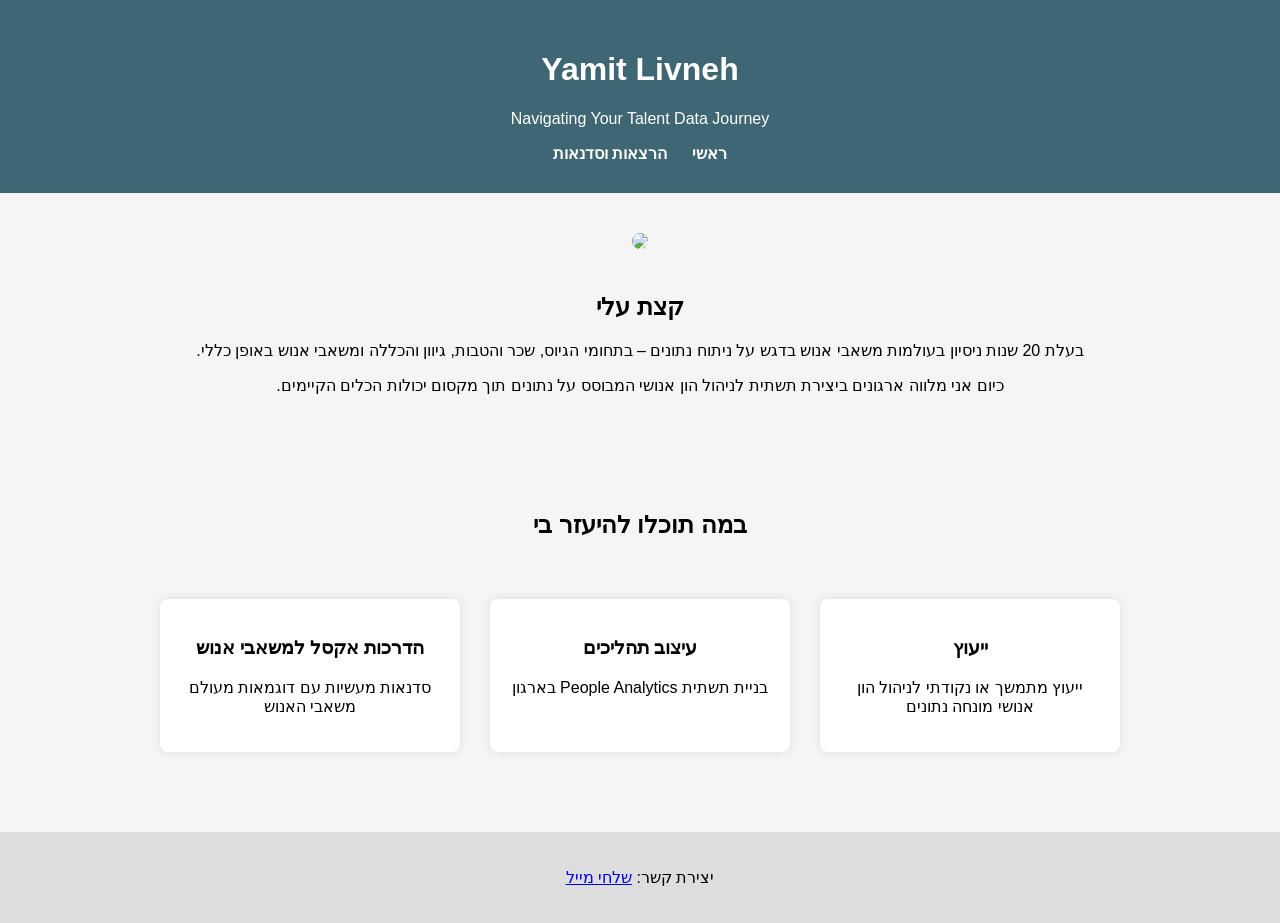
==== index.html @ d69ff3b9 "Add files via upload" ====
<!DOCTYPE html>
<html lang="he" dir="rtl">

<head>
<meta charset="UTF-8">
<title>Yamit Livneh</title>
<link rel="stylesheet" href="style.css">
</head>

<body>

<header>

<h1>Yamit Livneh</h1>
<p>Navigating Your Talent Data Journey</p>

<nav>
<a href="index.html">ראשי</a>
<a href="workshops.html">הרצאות וסדנאות</a>
</nav>

</header>

<section class="about">

<img src="images/profile.jpg" class="profile">

<h2>קצת עלי</h2>

<p>
בעלת 20 שנות ניסיון בעולמות משאבי אנוש בדגש על ניתוח נתונים – בתחומי הגיוס,
שכר והטבות, גיוון והכללה ומשאבי אנוש באופן כללי.
</p>

<p>
כיום אני מלווה ארגונים ביצירת תשתית לניהול הון אנושי המבוסס על נתונים
תוך מקסום יכולות הכלים הקיימים.
</p>

</section>

<section class="services">

<h2>במה תוכלו להיעזר בי</h2>

<div class="cards">

<div class="card">
<h3>ייעוץ</h3>
<p>ייעוץ מתמשך או נקודתי לניהול הון אנושי מונחה נתונים</p>
</div>

<div class="card">
<h3>עיצוב תהליכים</h3>
<p>בניית תשתית People Analytics בארגון</p>
</div>

<div class="card">
<h3>הדרכות אקסל למשאבי אנוש</h3>
<p>סדנאות מעשיות עם דוגמאות מעולם משאבי האנוש</p>
</div>

</div>

</section>

<footer>

<p>
יצירת קשר:
<a href="mailto:your@email.com">שלחי מייל</a>
</p>

</footer>

</body>
</html>
---- style.css ----
body{
font-family: Arial;
margin:0;
background:#f5f5f5;
}

header{
background:#3f6673;
color:white;
text-align:center;
padding:30px;
}

nav a{
color:white;
margin:10px;
text-decoration:none;
font-weight:bold;
}

.about{
text-align:center;
padding:40px;
}

.profile{
width:180px;
border-radius:50%;
margin-bottom:20px;
}

.services{
text-align:center;
padding:40px;
}

.cards{
display:flex;
justify-content:center;
gap:30px;
flex-wrap:wrap;
padding:40px;
}

.card{
background:white;
padding:20px;
width:260px;
border-radius:8px;
box-shadow:0 0 10px rgba(0,0,0,0.1);
text-align:center;
}

.card img{
width:100%;
border-radius:6px;
margin-bottom:10px;
}

footer{
text-align:center;
padding:20px;
background:#ddd;
}
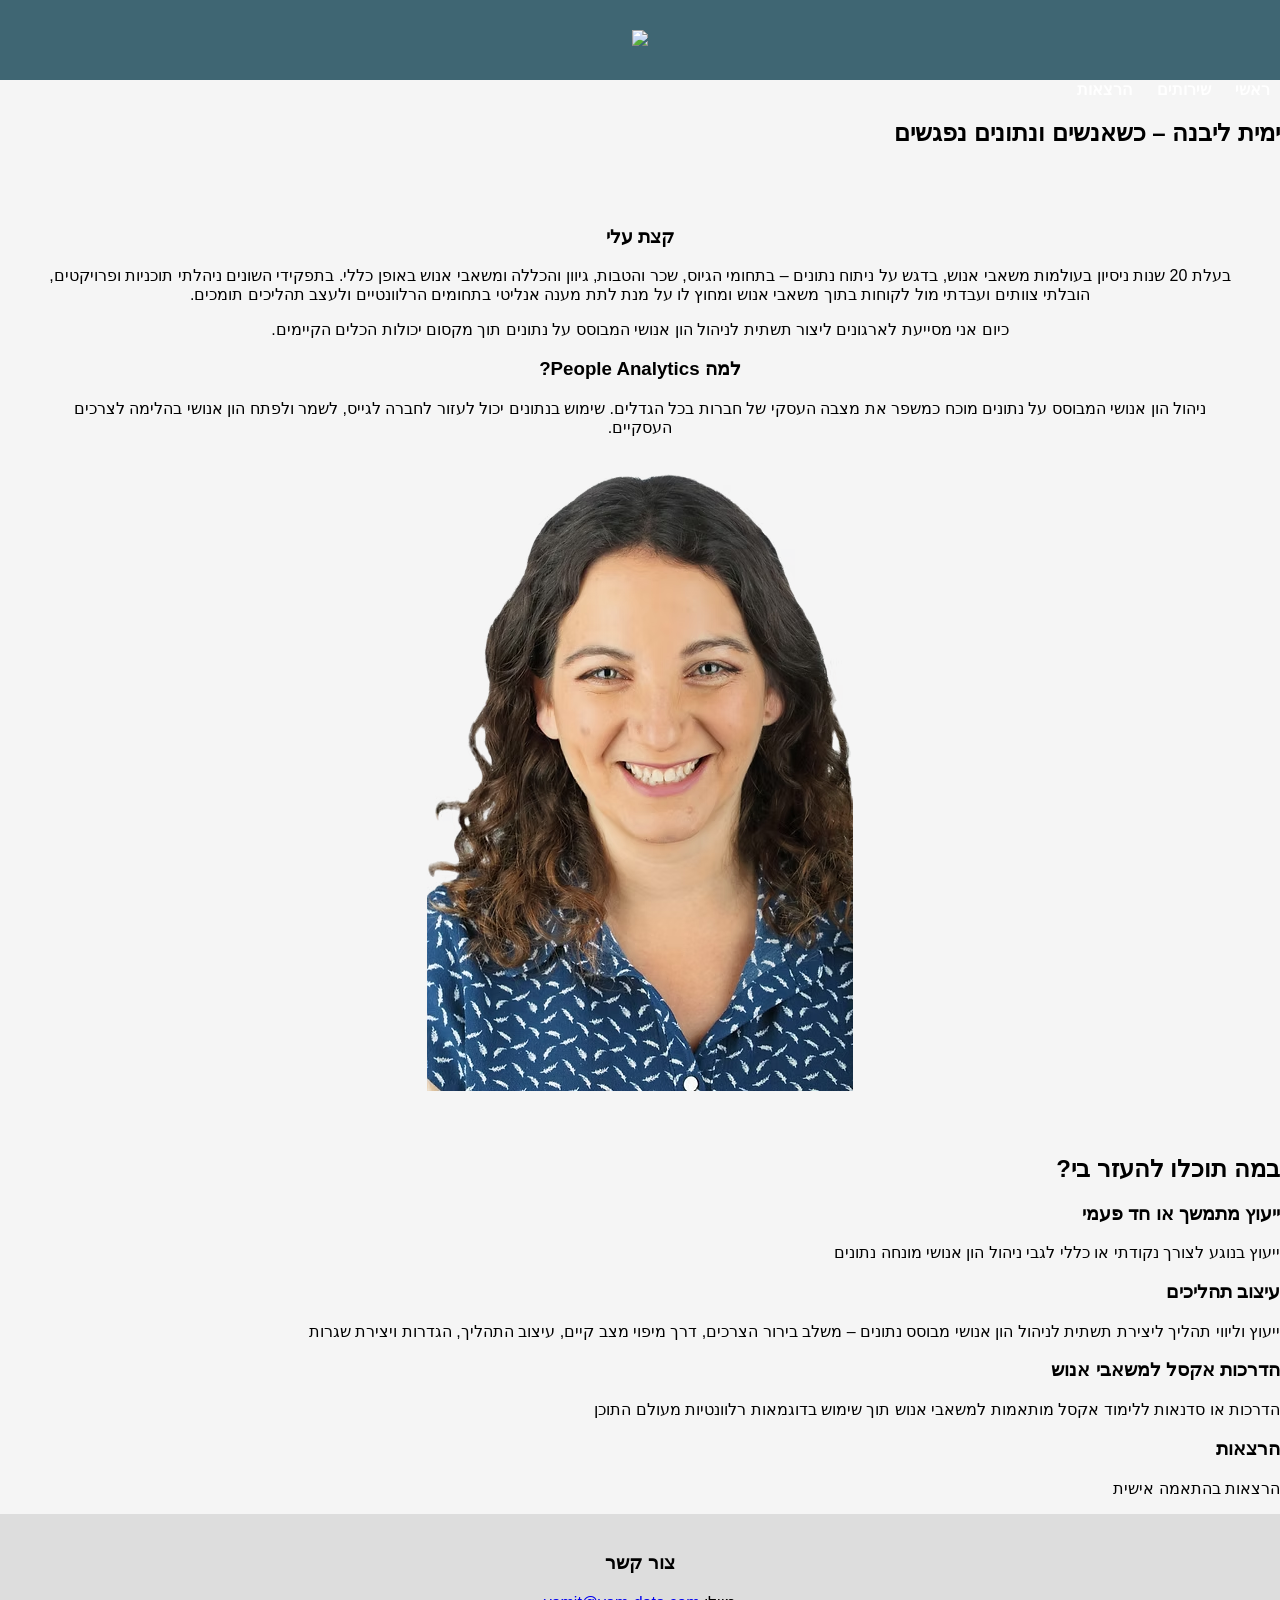
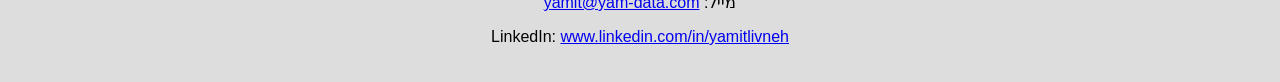
==== commit b970d428: "Update index.html" ====
--- a/index.html
+++ b/index.html
@@ -1,77 +1,104 @@
 <!DOCTYPE html>
 <html lang="he" dir="rtl">
+<head>
+  <meta charset="UTF-8">
+  <title>ימית ליבנה</title>
+  <link rel="stylesheet" href="style.css">
+</head>
+<body>
+  <header class="banner">
+    <img src="images/logo-banner.png" class="logo">
+  </header>
 
-<head>
-<meta charset="UTF-8">
-<title>Yamit Livneh</title>
-<link rel="stylesheet" href="style.css">
-</head>
+  <nav class="menu">
+    <a href="index.html">ראשי</a>
+    <a href="#services">שירותים</a>
+    <a href="workshops.html">הרצאות</a>
+  </nav>
 
-<body>
+  <section class="title">
+    <h1>ימית ליבנה – כשאנשים ונתונים נפגשים</h1>
+  </section>
 
-<header>
+  <section class="about">
+    <div class="about-text">
+      <h3>קצת עלי</h3>
 
-<h1>Yamit Livneh</h1>
-<p>Navigating Your Talent Data Journey</p>
+      <p>
+        בעלת 20 שנות ניסיון בעולמות משאבי אנוש, בדגש על ניתוח נתונים – בתחומי הגיוס,
+        שכר והטבות, גיוון והכללה ומשאבי אנוש באופן כללי. בתפקידי השונים ניהלתי
+        תוכניות ופרויקטים, הובלתי צוותים ועבדתי מול לקוחות בתוך משאבי אנוש ומחוץ לו
+        על מנת לתת מענה אנליטי בתחומים הרלוונטיים ולעצב תהליכים תומכים.
+      </p>
 
-<nav>
-<a href="index.html">ראשי</a>
-<a href="workshops.html">הרצאות וסדנאות</a>
-</nav>
+      <p>
+        כיום אני מסייעת לארגונים ליצור תשתית לניהול הון אנושי המבוסס על נתונים
+        תוך מקסום יכולות הכלים הקיימים.
+      </p>
 
-</header>
+      <h3>למה People Analytics?</h3>
 
-<section class="about">
+      <p>
+        ניהול הון אנושי המבוסס על נתונים מוכח כמשפר את מצבה העסקי של חברות בכל הגדלים.
+        שימוש בנתונים יכול לעזור לחברה לגייס, לשמר ולפתח הון אנושי בהלימה לצרכים העסקיים.
+      </p>
+    </div>
 
-<img src="images/profile.jpg" class="profile">
+    <div class="about-image">
+      <img src="images/profile.jpg">
+    </div>
+  </section>
 
-<h2>קצת עלי</h2>
+  <section id="services">
+    <h2>במה תוכלו להעזר בי?</h2>
 
-<p>
-בעלת 20 שנות ניסיון בעולמות משאבי אנוש בדגש על ניתוח נתונים – בתחומי הגיוס,
-שכר והטבות, גיוון והכללה ומשאבי אנוש באופן כללי.
-</p>
+    <div class="service-grid">
+      <div class="service-card">
+        <h3>ייעוץ מתמשך או חד פעמי</h3>
+        <p>
+          ייעוץ בנוגע לצורך נקודתי או כללי לגבי ניהול הון אנושי מונחה נתונים
+        </p>
+      </div>
 
-<p>
-כיום אני מלווה ארגונים ביצירת תשתית לניהול הון אנושי המבוסס על נתונים
-תוך מקסום יכולות הכלים הקיימים.
-</p>
+      <div class="service-card">
+        <h3>עיצוב תהליכים</h3>
+        <p>
+          ייעוץ וליווי תהליך ליצירת תשתית לניהול הון אנושי מבוסס נתונים – משלב בירור
+          הצרכים, דרך מיפוי מצב קיים, עיצוב התהליך, הגדרות ויצירת שגרות
+        </p>
+      </div>
 
-</section>
+      <div class="service-card">
+        <h3>הדרכות אקסל למשאבי אנוש</h3>
+        <p>
+          הדרכות או סדנאות ללימוד אקסל מותאמות למשאבי אנוש תוך שימוש בדוגמאות
+          רלוונטיות מעולם התוכן
+        </p>
+      </div>
 
-<section class="services">
+      <div class="service-card">
+        <h3>הרצאות</h3>
+        <p>
+          הרצאות בהתאמה אישית
+        </p>
+      </div>
+    </div>
+  </section>
 
-<h2>במה תוכלו להיעזר בי</h2>
+  <footer class="contact">
+    <h3>צור קשר</h3>
 
-<div class="cards">
+    <p>
+      מייל:
+      <a href="mailto:yamit@yam-data.com">yamit@yam-data.com</a>
+    </p>
 
-<div class="card">
-<h3>ייעוץ</h3>
-<p>ייעוץ מתמשך או נקודתי לניהול הון אנושי מונחה נתונים</p>
-</div>
-
-<div class="card">
-<h3>עיצוב תהליכים</h3>
-<p>בניית תשתית People Analytics בארגון</p>
-</div>
-
-<div class="card">
-<h3>הדרכות אקסל למשאבי אנוש</h3>
-<p>סדנאות מעשיות עם דוגמאות מעולם משאבי האנוש</p>
-</div>
-
-</div>
-
-</section>
-
-<footer>
-
-<p>
-יצירת קשר:
-<a href="mailto:your@email.com">שלחי מייל</a>
-</p>
-
-</footer>
-
+    <p>
+      LinkedIn:
+      <a href="https://www.linkedin.com/in/yamitlivneh" target="_blank">
+        www.linkedin.com/in/yamitlivneh
+      </a>
+    </p>
+  </footer>
 </body>
-</html>+</html>
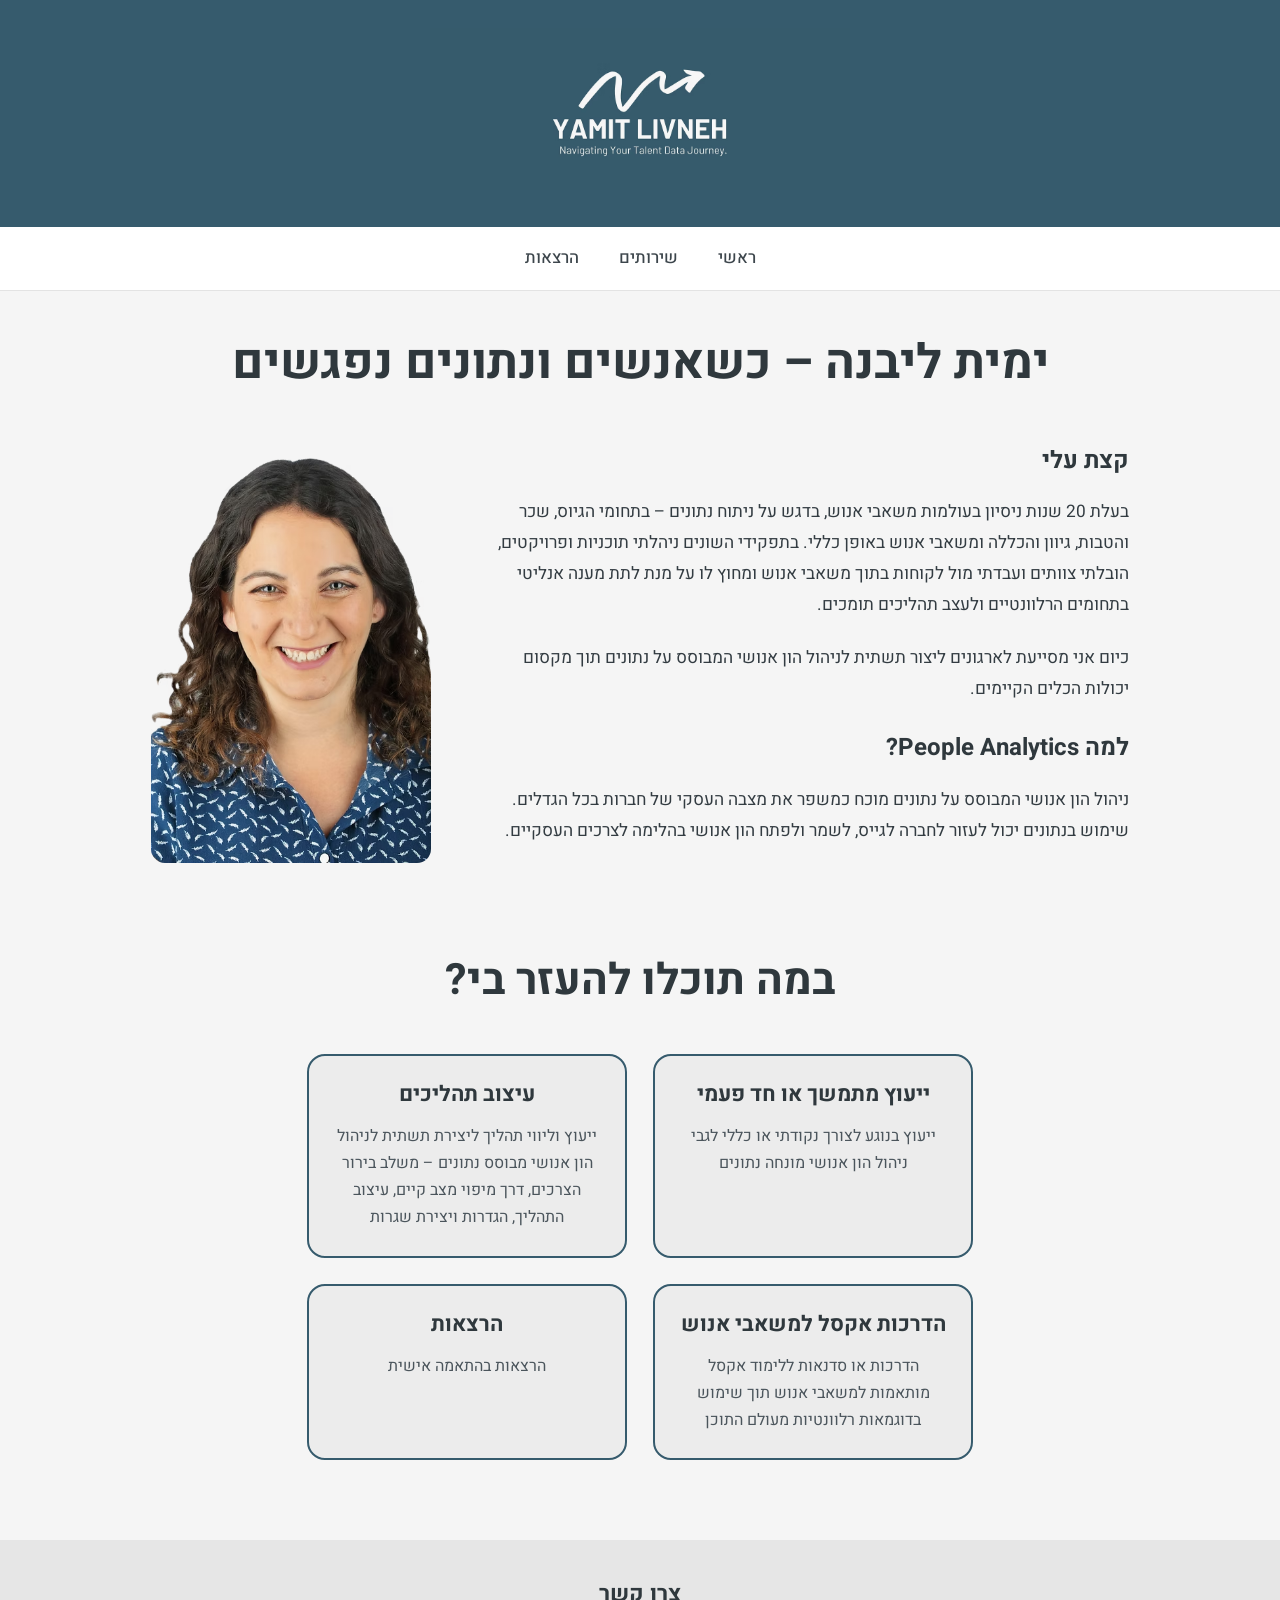
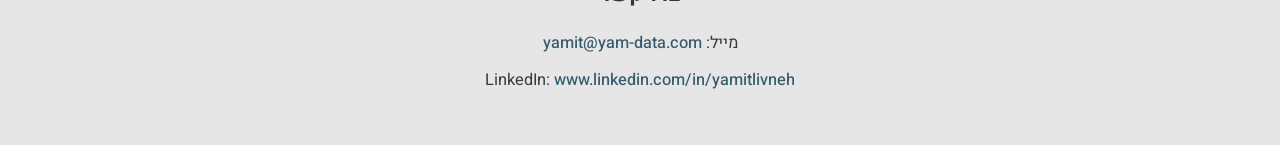
==== commit 00e95ee1: "Update index.html" ====
--- a/index.html
+++ b/index.html
@@ -86,7 +86,7 @@
   </section>
 
   <footer class="contact">
-    <h3>צור קשר</h3>
+    <h3>צרו קשר</h3>
 
     <p>
       מייל:
@@ -102,3 +102,4 @@
   </footer>
 </body>
 </html>
+
--- a/style.css
+++ b/style.css
@@ -1,64 +1,209 @@
-body{
-font-family: Arial;
-margin:0;
-background:#f5f5f5;
-}
-
-header{
-background:#3f6673;
-color:white;
-text-align:center;
-padding:30px;
-}
-
-nav a{
-color:white;
-margin:10px;
-text-decoration:none;
-font-weight:bold;
-}
-
-.about{
-text-align:center;
-padding:40px;
-}
-
-.profile{
-width:180px;
-border-radius:50%;
-margin-bottom:20px;
-}
-
-.services{
-text-align:center;
-padding:40px;
-}
-
-.cards{
-display:flex;
-justify-content:center;
-gap:30px;
-flex-wrap:wrap;
-padding:40px;
-}
-
-.card{
-background:white;
-padding:20px;
-width:260px;
-border-radius:8px;
-box-shadow:0 0 10px rgba(0,0,0,0.1);
-text-align:center;
-}
-
-.card img{
-width:100%;
-border-radius:6px;
-margin-bottom:10px;
-}
-
-footer{
-text-align:center;
-padding:20px;
-background:#ddd;
-}+@import url('https://fonts.googleapis.com/css2?family=Heebo:wght@300;400;500;700;800&display=swap');
+
+body {
+  font-family: 'Heebo', Arial, sans-serif;
+  margin: 0;
+  background: #f5f5f5;
+  direction: rtl;
+  color: #333c42;
+  line-height: 1.8;
+}
+
+.banner {
+  background: #365b6d;
+  text-align: center;
+  padding: 28px 20px;
+}
+
+.logo {
+  width: min(420px, 80%);
+  height: auto;
+  display: inline-block;
+}
+
+.menu {
+  text-align: center;
+  background: #ffffff;
+  padding: 16px 12px;
+  border-bottom: 1px solid #e3e3e3;
+}
+
+.menu a {
+  margin: 0 18px;
+  text-decoration: none;
+  font-weight: 500;
+  font-size: 1.05rem;
+  color: #3d464c;
+}
+
+.menu a:hover {
+  color: #365b6d;
+}
+
+.title {
+  text-align: center;
+  padding: 42px 20px 18px;
+}
+
+.title h1 {
+  margin: 0;
+  font-size: clamp(2rem, 4vw, 3rem);
+  font-weight: 700;
+  color: #2f383d;
+  line-height: 1.25;
+}
+
+.about {
+  display: flex;
+  justify-content: center;
+  align-items: center;
+  gap: 48px;
+  padding: 28px 24px 40px;
+  max-width: 1150px;
+  margin: 0 auto;
+}
+
+.about-text {
+  max-width: 650px;
+  font-size: 1.08rem;
+}
+
+.about-text h3 {
+  font-size: 1.5rem;
+  margin: 0 0 14px;
+  color: #2f383d;
+}
+
+.about-text p {
+  margin: 0 0 22px;
+}
+
+.about-image img {
+  width: 280px;
+  max-width: 100%;
+  border-radius: 14px;
+  display: block;
+}
+
+#services {
+  padding: 34px 24px 70px;
+  text-align: center;
+}
+
+#services h2 {
+  font-size: clamp(1.8rem, 3.5vw, 2.7rem);
+  margin: 0 0 34px;
+  color: #2f383d;
+}
+
+.service-grid {
+  display: grid;
+  grid-template-columns: repeat(2, minmax(260px, 320px));
+  gap: 26px;
+  justify-content: center;
+}
+
+.service-card {
+  background: #ececec;
+  border: 2px solid #365b6d;
+  border-radius: 18px;
+  padding: 24px 22px;
+  min-height: 170px;
+  box-sizing: border-box;
+}
+
+.service-card h3 {
+  margin: 0 0 14px;
+  font-size: 1.35rem;
+  font-weight: 700;
+  color: #2f383d;
+  line-height: 1.35;
+}
+
+.service-card p {
+  margin: 0;
+  font-size: 1rem;
+  color: #4b555c;
+  line-height: 1.7;
+}
+
+.contact {
+  text-align: center;
+  background: #e6e6e6;
+  padding: 34px 20px 42px;
+  margin-top: 10px;
+}
+
+.contact h3 {
+  margin: 0 0 14px;
+  font-size: 1.4rem;
+  color: #2f383d;
+}
+
+.contact p {
+  margin: 8px 0;
+  font-size: 1.02rem;
+}
+
+.contact a {
+  color: #365b6d;
+  text-decoration: none;
+  font-weight: 500;
+}
+
+.contact a:hover {
+  text-decoration: underline;
+}
+
+.page-title {
+  text-align: center;
+  margin: 42px 20px 10px;
+  font-size: clamp(2rem, 4vw, 2.8rem);
+  color: #2f383d;
+}
+
+.workshop-grid {
+  display: flex;
+  justify-content: center;
+  gap: 34px;
+  padding: 34px 24px 70px;
+  flex-wrap: wrap;
+}
+
+.workshop-card {
+  text-align: center;
+  max-width: 320px;
+}
+
+.workshop-card img {
+  width: 100%;
+  border-radius: 16px;
+  display: block;
+}
+
+.workshop-card h3 {
+  margin: 14px 0 0;
+  font-size: 1.3rem;
+  color: #2f383d;
+}
+
+@media (max-width: 900px) {
+  .about {
+    flex-direction: column-reverse;
+    text-align: center;
+    gap: 28px;
+  }
+
+  .service-grid {
+    grid-template-columns: 1fr;
+  }
+
+  .service-card {
+    min-height: auto;
+  }
+
+  .menu a {
+    margin: 0 10px;
+    font-size: 1rem;
+  }
+}
